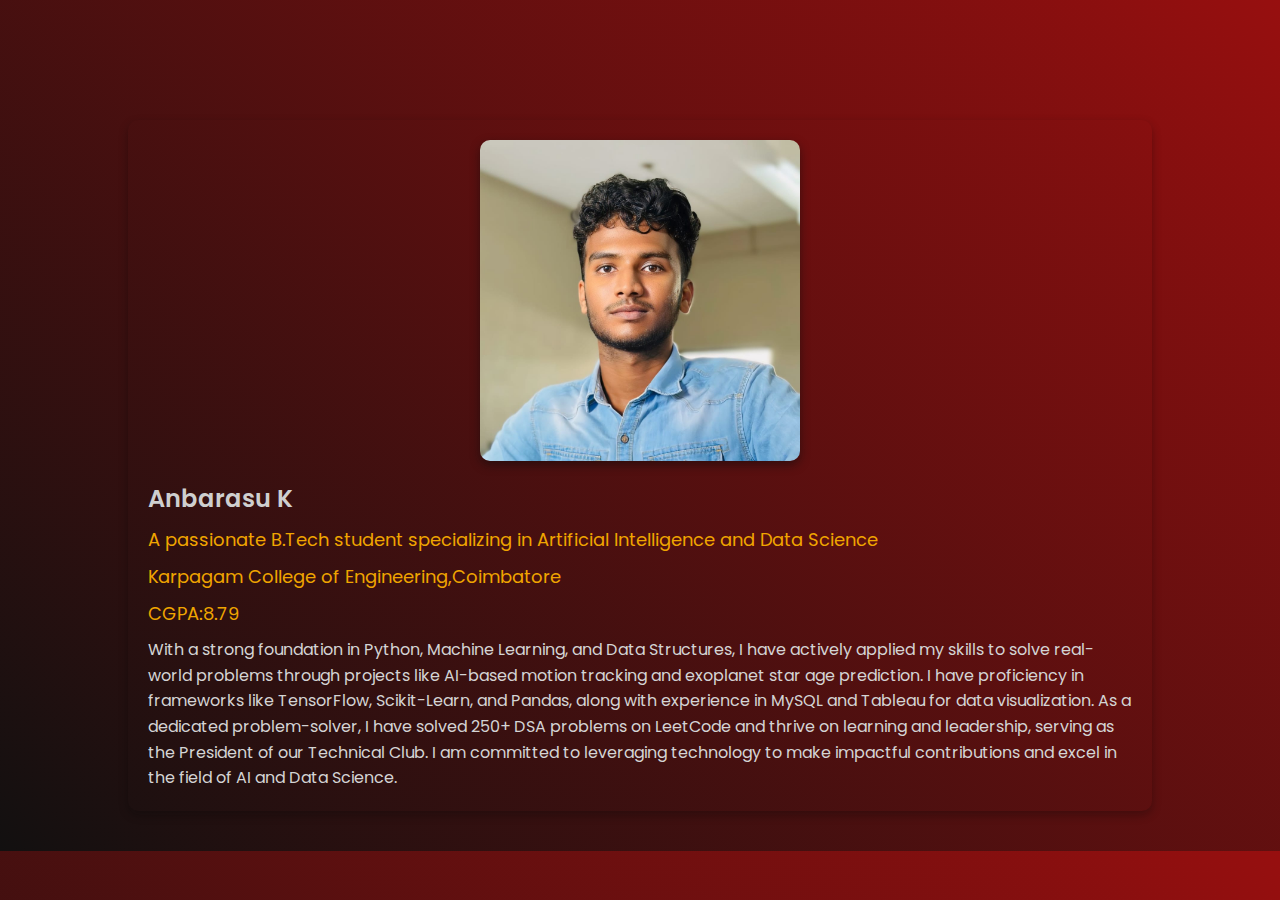
==== about.html @ 4102fc05 "Add files via upload" ====
<!doctype html>
<html lang="en">
<head>
    <meta charset="UTF-8">
    <meta http-equiv="X-UA-Compatible" content="IE=edge">
    <meta name="viewport" content="width=device-width, initial-scale=1.0">
    <title>Portfolio</title>
    <link href='https://unpkg.com/boxicons@2.1.4/css/boxicons.min.css' rel='stylesheet'>
    <link rel="stylesheet" href="about.css">
</head>
<body>
    <header class="header">
        <a href="#" class="logo">Portfolio</a>
        <nav class="navbar">
            <a href="index.html" style="--i:1;" class="active">Home</a>
            <a href="about.html" style="--i:2;">About</a>
            <a href="Skills.html" style="--i:3;">Skills</a>
            <a href="project.html" style="--i:4;">Projects</a>
            <a href="contact.html" style="--i:5;">Contact</a>
        </nav>
    </header>
    <section class="home">
        <div class="pro1">
            <div class="pro1-img">
                <img src="me.png.jpg" alt="Motion Tracking">
            </div>
            <div class="pro1-text">
                <h4>Anbarasu K</h4>
                <h6>A passionate B.Tech student specializing in Artificial Intelligence and Data Science</h6>
                <h6>Karpagam College of Engineering,Coimbatore</h6>
                <h6>CGPA:8.79</h6>
                <p>With a strong foundation in Python, Machine Learning, and Data Structures, I have actively applied my skills to solve real-world problems through projects like AI-based motion tracking and exoplanet star age prediction.

                    I have proficiency in frameworks like TensorFlow, Scikit-Learn, and Pandas, along with experience in MySQL and Tableau for data visualization. As a dedicated problem-solver, I have solved 250+ DSA problems on LeetCode and thrive on learning and leadership, serving as the President of our Technical Club.
                    
                    I am committed to leveraging technology to make impactful contributions and excel in the field of AI and Data Science.</p>
            </div>
        </div>
    </section>
</body>
</html>
---- about.css ----
@import url('https://fonts.googleapis.com/css2?family=Poppins:wght@100;200;300;400;500;600;700;800;900&display=swap');
* {
    margin: 0;
    padding: 0;
    box-sizing: border-box;
    font-family: 'Poppins', sans-serif;
}

body {
    background: linear-gradient(45deg, rgb(18, 16, 16), rgb(151, 15, 15));
    color: white;
}

.header {
    position: fixed;
    top: 0;
    left: 0;
    width: 100%;
    padding: 20px 10%;
    background: transparent;
    display: flex;
    justify-content: space-between;
    align-items: center;
    z-index: 100;
}

.logo {
    font-size: 25px;
    color: white;
    opacity: 0;
    animation: slideright 1s ease forwards;
}

.navbar a {
    display: inline-block;
    font-size: 18px;
    color: white;
    text-decoration: none;
    font-weight: 500;
    margin-left: 35px;
    transition: 0.3s;
    opacity: 0;
    animation: slidetop 0.5s ease forwards;
    animation-delay: calc(0.2s * var(--i));
}

.navbar a:hover {
    color: #c83126;
}
.home {
    padding: 100px 10% 20px; 
}
.pro1{
  
    display: flex;
    flex-wrap: wrap;
    align-items: center;
    gap: 20px;
    border-radius: 10px;
    padding: 20px;
    margin: 20px 0;
    box-shadow: 0 4px 10px rgba(6, 6, 6, 0.3);
    animation: slideright 1s ease forwards;
}

.pro1-img{
    flex: 1 1 40%;
    display: flex;
    justify-content: center;
    align-items: center;
}
.pro1-img img {
    max-width: 100%;
    width: 320px;
    height: auto;
    border-radius: 10px;
    box-shadow: 0 4px 10px rgba(12, 12, 12, 0.5);
    animation: zoomin 1s ease forwards;
}

.pro1-text{
    flex: 1 1 60%;
    display: flex;
    flex-direction: column;
    gap: 10px;
    animation: slideright 1s ease forwards;
}

.pro1-text h4 {
    font-size: 24px;
    font-weight: 600;
    color: #cfcfcf;
}

.pro1-text h6 {
    font-size: 18px;
    font-weight: 400;
    color: #f0a500;
}

.pro1-text p {
    font-size: 16px;
    line-height: 1.6;
    color: #d4d4d4;
}

/* Responsive Design */
@media (max-width: 768px) {
    .pro1, .pro2 {
        flex-direction: column;
        padding: 15px;
    }

    .pro1-img, .pro2-img, 
    .pro1-text, .pro2-text {
        flex: 1 1 100%;
    }

    .pro1-text h4, .pro2-text h4 {
        font-size: 20px;
    }

    .pro1-text h6, .pro2-text h6 {
        font-size: 16px;
    }

    .pro1-text p, .pro2-text p {
        font-size: 14px;
    }
}

/* Animations */
@keyframes slideright {
    0% {
        transform: translateX(-100px);
        opacity: 0;
    }
    100% {
        transform: translateX(0);
        opacity: 1;
    }
}

@keyframes slidetop {
    0% {
        transform: translateY(100px);
        opacity: 0;
    }
    100% {
        transform: translateY(0);
        opacity: 1;
    }
}

@keyframes zoomin {
    0% {
        transform: scale(0);
        opacity: 0;
    }
    100% {
        transform: scale(1);
        opacity: 1;
    }
}
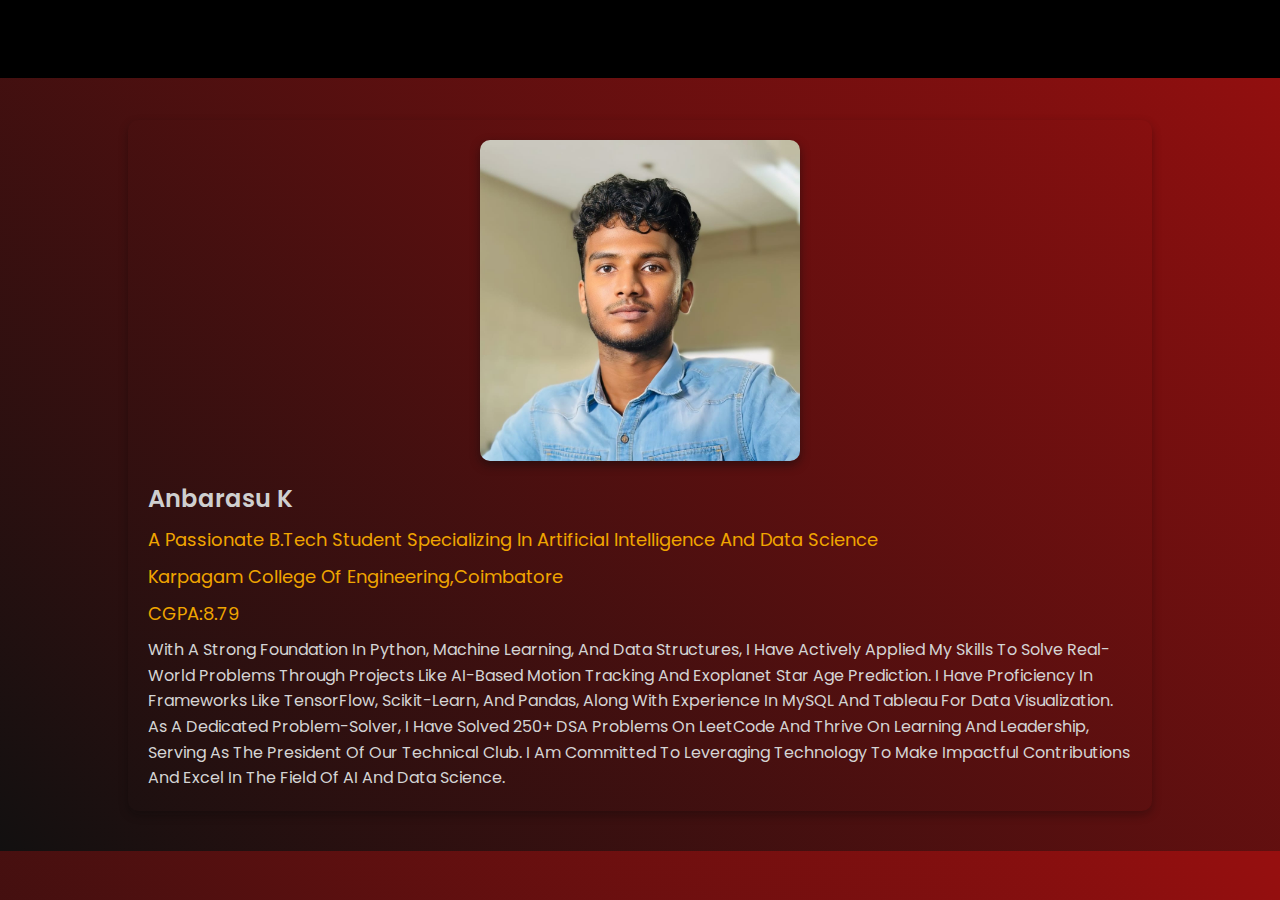
==== commit 40359888: "Update about.html" ====
--- a/about.html
+++ b/about.html
@@ -7,6 +7,11 @@
     <title>Portfolio</title>
     <link href='https://unpkg.com/boxicons@2.1.4/css/boxicons.min.css' rel='stylesheet'>
     <link rel="stylesheet" href="about.css">
+    <script>
+            function toggleMenu() {
+                document.querySelector('.navbar').classList.toggle('active');
+            }
+        </script>
 </head>
 <body>
     <header class="header">
--- a/about.css
+++ b/about.css
@@ -4,6 +4,11 @@
     padding: 0;
     box-sizing: border-box;
     font-family: 'Poppins', sans-serif;
+    outline: none;
+    border: none;
+    text-decoration: none;
+    text-transform: capitalize;
+    transition: .2s linear;
 }
 
 body {
@@ -17,7 +22,7 @@
     left: 0;
     width: 100%;
     padding: 20px 10%;
-    background: transparent;
+     background: black;
     display: flex;
     justify-content: space-between;
     align-items: center;
@@ -110,6 +115,13 @@
         flex-direction: column;
         padding: 15px;
     }
+    .navbar a {
+        font-size: 16px;
+        margin-left: 20px;
+    }
+    .header {
+        padding: 15px 5%;
+    }
 
     .pro1-img, .pro2-img, 
     .pro1-text, .pro2-text {
@@ -162,3 +174,31 @@
         opacity: 1;
     }
 }
+.menu-toggle {
+    display: none;
+    font-size: 30px;
+    cursor: pointer;
+    color: white;
+}
+@media (max-width: 768px) {
+    .navbar {
+        display: none;
+        flex-direction: column;
+        background: rgb(151, 15, 15);
+        position: absolute;
+        top: 60px;
+        left: 0;
+        width: 100%;
+        text-align: center;
+    }
+    .navbar.active {
+        display: flex;
+    }
+    .navbar a {
+        margin: 10px 0;
+        padding: 10px;
+    }
+    .menu-toggle {
+        display: block;
+    }
+}
